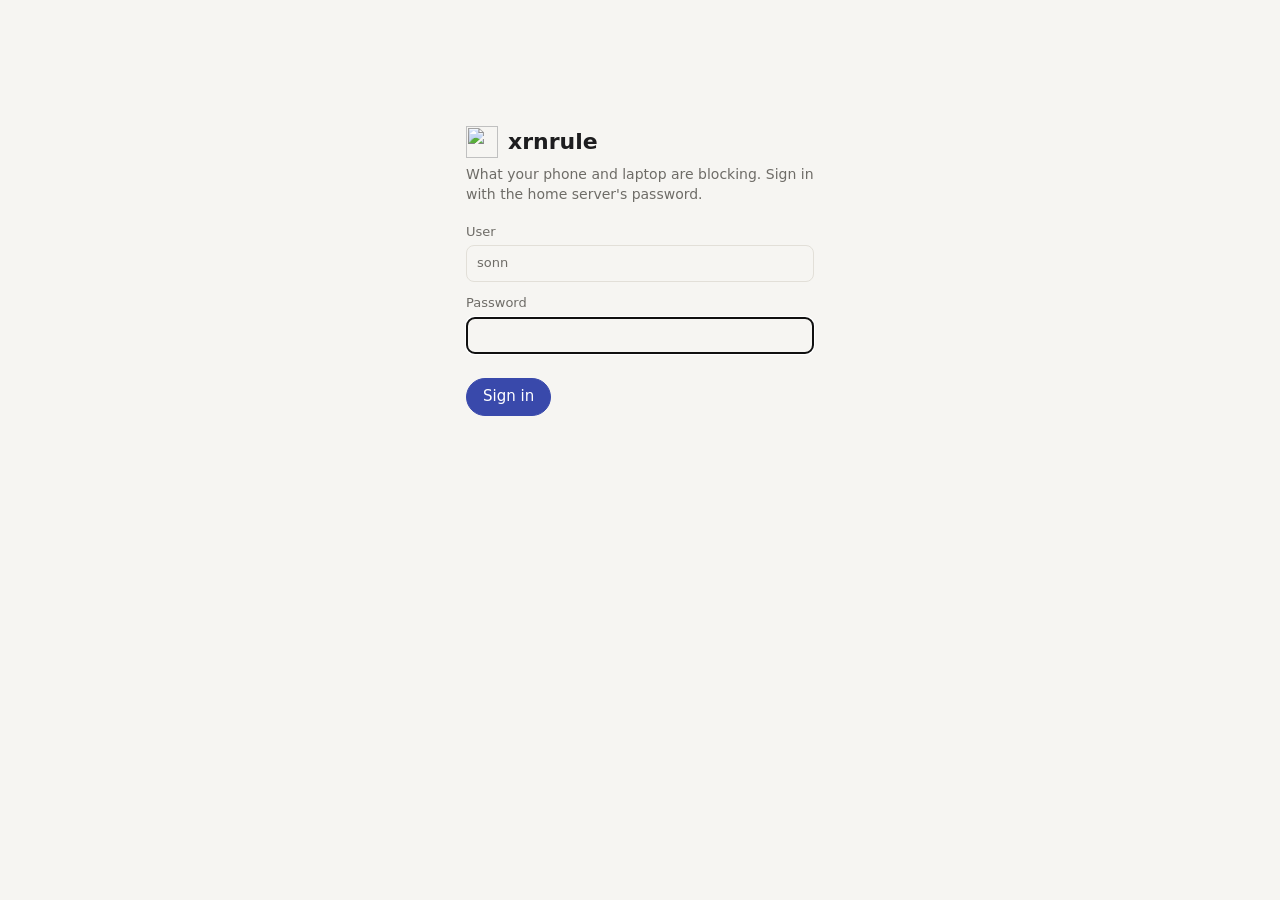
==== server/web/index.html @ ba11b961 "Rename xrnhabit to xrnrule xrnhabit and xrnfocus become one project: the app id, packages, laptop da" ====
<!doctype html>
<html lang="en">
<head>
  <meta charset="utf-8">
  <!-- The proxy strips the mount path; relative URLs need the trailing slash. -->
  <script>if (!/\/$|\.\w+$/.test(location.pathname)) location.replace(location.pathname + "/" + location.search + location.hash)</script>
  <meta name="viewport" content="width=device-width, initial-scale=1">
  <meta name="color-scheme" content="light dark">
  <title>xrnrule</title>
  <link rel="icon" href="icon.svg" type="image/svg+xml">
  <link rel="stylesheet" href="status.css">
  <script type="module" src="status.js"></script>
</head>
<body>
  <div id="app"><p class="boot">Loading…</p></div>
</body>
</html>
---- server/web/status.css ----
/* xrnrule status page: what the phone and the laptop are blocking right now. */

:root {
  --bg: #f6f5f2;
  --surface: #ffffff;
  --surface-2: #efede8;
  --line: #e2dfd8;
  --text: #1d1d1f;
  --muted: #6e6c67;
  --accent: #3949ab;
  --blocked: #c62828;
  --open: #2e7d32;
  --earned: #b26a00;
  --shadow: 0 1px 2px rgb(0 0 0 / 0.06), 0 4px 16px rgb(0 0 0 / 0.04);
  color-scheme: light;
}

@media (prefers-color-scheme: dark) {
  :root:not([data-theme="light"]) {
    --bg: #16171a;
    --surface: #1f2024;
    --surface-2: #2a2b30;
    --line: #33343a;
    --text: #ececec;
    --muted: #a2a2a8;
    --accent: #7986cb;
    --blocked: #ef5350;
    --open: #66bb6a;
    --earned: #ffb74d;
    --shadow: 0 1px 2px rgb(0 0 0 / 0.4);
    color-scheme: dark;
  }
}

:root[data-theme="dark"] {
  --bg: #16171a;
  --surface: #1f2024;
  --surface-2: #2a2b30;
  --line: #33343a;
  --text: #ececec;
  --muted: #a2a2a8;
  --accent: #7986cb;
  --blocked: #ef5350;
  --open: #66bb6a;
  --earned: #ffb74d;
  --shadow: 0 1px 2px rgb(0 0 0 / 0.4);
  color-scheme: dark;
}

* { box-sizing: border-box; }
html, body { margin: 0; }
body { background: var(--bg); color: var(--text); font: 15px/1.45 system-ui, -apple-system, "Segoe UI", Roboto, sans-serif; }
button, input { font: inherit; color: inherit; }
a { color: var(--accent); text-decoration: none; }
a:hover { text-decoration: underline; }

.boot { text-align: center; color: var(--muted); margin-top: 30vh; }
.wrap { max-width: 860px; margin: 0 auto; padding: 0 16px 48px; }

.bar { position: sticky; top: 0; z-index: 5; background: color-mix(in srgb, var(--bg) 88%, transparent); backdrop-filter: blur(8px); border-bottom: 1px solid var(--line); }
.bar .wrap { display: flex; align-items: center; gap: 12px; min-height: 56px; padding-bottom: 0; }
.bar h1 { font-size: 18px; margin: 0; display: flex; align-items: center; gap: 10px; font-weight: 650; }
.bar h1 img { width: 26px; height: 26px; }
.spacer { flex: 1; }
.live { font-size: 13px; color: var(--muted); display: inline-flex; gap: 6px; align-items: center; }
.live::before { content: ""; width: 8px; height: 8px; border-radius: 50%; background: var(--open); }
.live.off::before { background: var(--blocked); }
@media (max-width: 420px) { .live { font-size: 0; } }

.card { background: var(--surface); border-radius: 12px; box-shadow: var(--shadow); padding: 16px 18px; margin-top: 16px; }
.summary { display: grid; grid-template-columns: repeat(3, 1fr); gap: 12px; }
.summary b { display: block; font-size: 22px; font-weight: 650; }
.summary span { font-size: 12.5px; color: var(--muted); }
@media (max-width: 560px) { .summary { grid-template-columns: 1fr 1fr; } }

.devices { display: flex; flex-wrap: wrap; gap: 8px 28px; padding: 12px 18px; }
.device { display: flex; gap: 8px; align-items: baseline; font-size: 14px; }
.device::before { content: ""; width: 8px; height: 8px; border-radius: 50%; background: var(--open); align-self: center; }
.device span { color: var(--muted); font-size: 13px; }
.device.stale::before { background: var(--earned); }

.meter { height: 6px; border-radius: 3px; background: var(--surface-2); margin-top: 6px; overflow: hidden; }
.meter i { display: block; height: 100%; background: var(--accent); }

.block { display: grid; gap: 8px; }
.block .top { display: flex; gap: 10px; align-items: baseline; flex-wrap: wrap; }
.block h2 { font-size: 17px; margin: 0; }
.chip { font-size: 12px; padding: 1px 8px; border-radius: 999px; background: var(--surface-2); color: var(--muted); }
.status { font-weight: 600; }
.status.blocked { color: var(--blocked); }
.status.open { color: var(--open); }
.status.earned { color: var(--earned); }
.status.idle { color: var(--muted); font-weight: 500; }
.targets { display: flex; flex-wrap: wrap; gap: 6px; }
.target { font-size: 12.5px; padding: 2px 8px; border-radius: 6px; border: 1px solid var(--line); }
.how { font-size: 13.5px; color: var(--muted); }
.items { margin: 0; padding-left: 18px; font-size: 13.5px; }
.items li.done { text-decoration: line-through; color: var(--muted); }
.link { font-size: 11.5px; color: var(--accent); margin-left: 4px; }

.foot { color: var(--muted); font-size: 13px; margin-top: 14px; display: flex; justify-content: space-between; flex-wrap: wrap; gap: 8px; }
.empty { color: var(--muted); text-align: center; padding: 40px 16px; }

.login { max-width: 380px; margin: 14vh auto 0; }
.login h1 { display: flex; gap: 10px; align-items: center; font-size: 22px; margin: 0 0 6px; }
.login p { color: var(--muted); margin: 0 0 18px; font-size: 14px; }
.login form { display: grid; gap: 12px; }
.login label { display: grid; gap: 4px; font-size: 13px; color: var(--muted); }
.login input { border: 1px solid var(--line); background: var(--bg); border-radius: 8px; padding: 8px 10px; }
.btn { border: 1px solid var(--accent); background: var(--accent); color: #fff; border-radius: 999px; padding: 7px 16px; cursor: pointer; justify-self: start; }
.error { color: var(--blocked); font-size: 13.5px; }
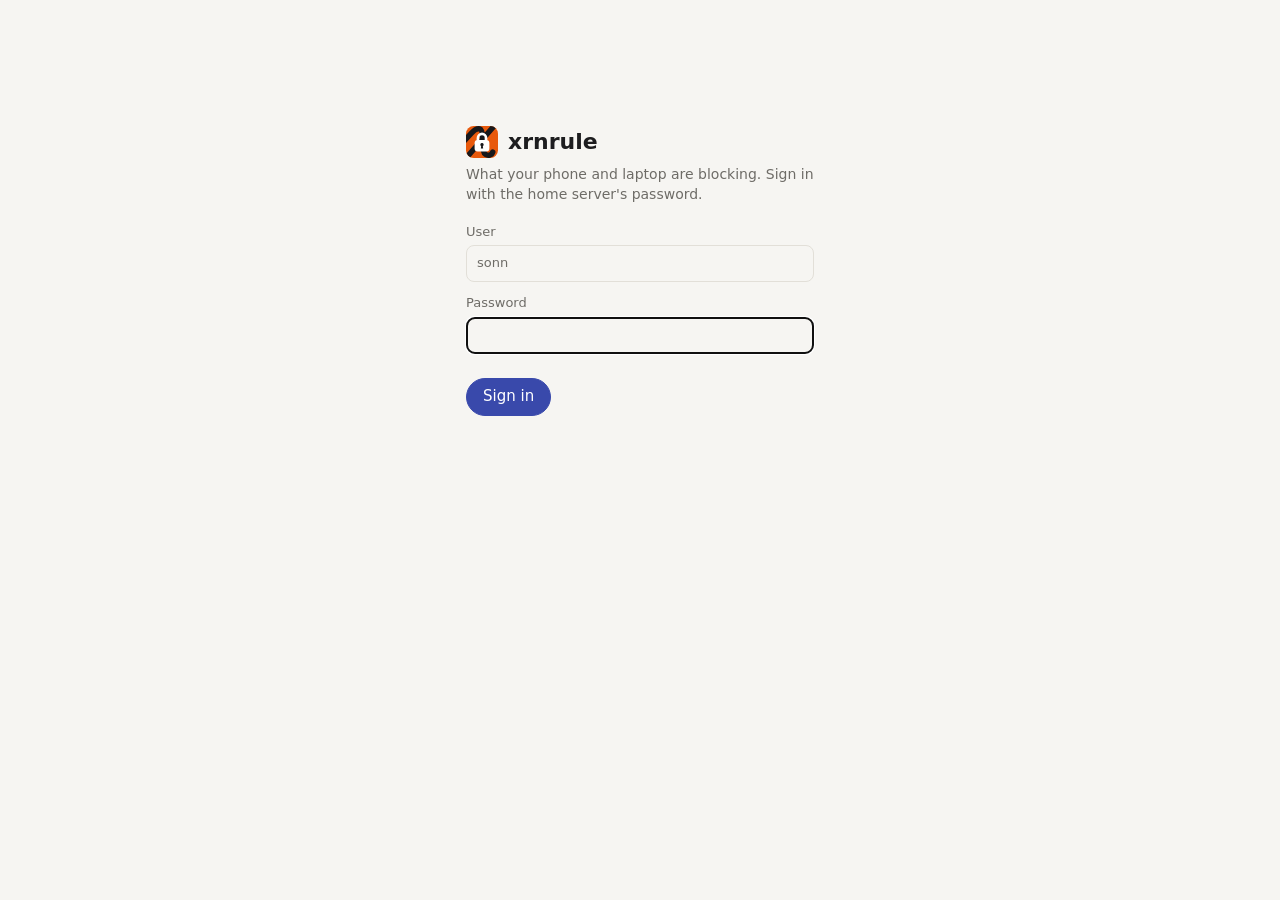
==== commit 6ff5f291: "Keep the x in the toolbar and tab icons" ====
--- a/server/web/index.html
+++ b/server/web/index.html
@@ -7,7 +7,7 @@
   <meta name="viewport" content="width=device-width, initial-scale=1">
   <meta name="color-scheme" content="light dark">
   <title>xrnrule</title>
-  <link rel="icon" href="icon.svg" type="image/svg+xml">
+  <link rel="icon" href="favicon.svg" type="image/svg+xml">
   <link rel="stylesheet" href="status.css">
   <script type="module" src="status.js"></script>
 </head>
--- a/server/web/status.css
+++ b/server/web/status.css
@@ -49,7 +49,7 @@
 
 * { box-sizing: border-box; }
 html, body { margin: 0; }
-body { background: var(--bg); color: var(--text); font: 15px/1.45 system-ui, -apple-system, "Segoe UI", Roboto, sans-serif; }
+body { background: var(--bg); color: var(--text); font: 15px/1.45 "MiSans", "MiSans Latin", system-ui, -apple-system, "Segoe UI", Roboto, sans-serif; }
 button, input { font: inherit; color: inherit; }
 a { color: var(--accent); text-decoration: none; }
 a:hover { text-decoration: underline; }
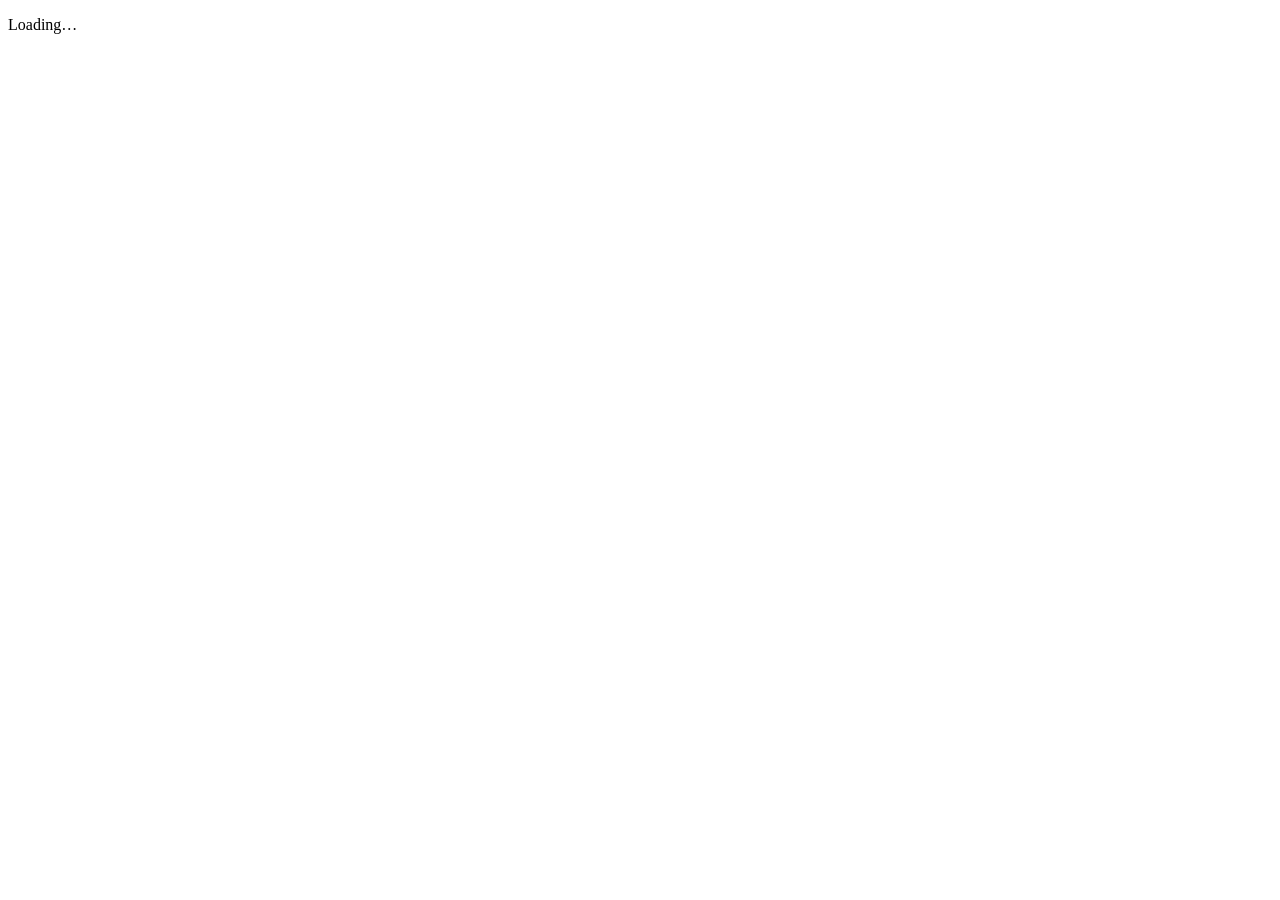
==== commit bbf1fa31: "Status page: the phone app's look, and Insights from the server's log The status page had its own bl" ====
--- a/server/web/index.html
+++ b/server/web/index.html
@@ -4,10 +4,14 @@
   <meta charset="utf-8">
   <!-- The proxy strips the mount path; relative URLs need the trailing slash. -->
   <script>if (!/\/$|\.\w+$/.test(location.pathname)) location.replace(location.pathname + "/" + location.search + location.hash)</script>
-  <meta name="viewport" content="width=device-width, initial-scale=1">
-  <meta name="color-scheme" content="light dark">
+  <meta name="viewport" content="width=device-width, initial-scale=1, viewport-fit=cover">
+  <meta name="color-scheme" content="dark light">
+  <meta name="theme-color" content="#1f1f23" media="(prefers-color-scheme: dark)">
+  <meta name="theme-color" content="#f2f2f4" media="(prefers-color-scheme: light)">
   <title>xrnrule</title>
   <link rel="icon" href="favicon.svg" type="image/svg+xml">
+  <link rel="preload" href="MiSansLatinVF.woff2" as="font" type="font/woff2" crossorigin>
+  <link rel="stylesheet" href="xrn.css">
   <link rel="stylesheet" href="status.css">
   <script type="module" src="status.js"></script>
 </head>
--- a/server/web/status.css
+++ b/server/web/status.css
@@ -1,111 +1,19 @@
-/* xrnrule status page: what the phone and the laptop are blocking right now. */
+/* xrnrule status page: what only this page has (its sign-in, the devices' check-ins). The look is
+   xrn.css, shared with the laptop's local page. */
 
-:root {
-  --bg: #f6f5f2;
-  --surface: #ffffff;
-  --surface-2: #efede8;
-  --line: #e2dfd8;
-  --text: #1d1d1f;
-  --muted: #6e6c67;
-  --accent: #3949ab;
-  --blocked: #c62828;
-  --open: #2e7d32;
-  --earned: #b26a00;
-  --shadow: 0 1px 2px rgb(0 0 0 / 0.06), 0 4px 16px rgb(0 0 0 / 0.04);
-  color-scheme: light;
-}
+.stat.fresh { --k: var(--accent); }
+.stat.stale { --k: var(--ready); }
+.blocks { display: grid; grid-template-columns: repeat(auto-fill, minmax(min(100%, 420px), 1fr)); gap: 14px; align-items: start; }
+.card.empty { padding: 40px 16px; }
+.foot { color: var(--muted); font-size: 13px; margin-top: 18px; text-align: center; }
+.bar .round { width: 34px; height: 34px; }
 
-@media (prefers-color-scheme: dark) {
-  :root:not([data-theme="light"]) {
-    --bg: #16171a;
-    --surface: #1f2024;
-    --surface-2: #2a2b30;
-    --line: #33343a;
-    --text: #ececec;
-    --muted: #a2a2a8;
-    --accent: #7986cb;
-    --blocked: #ef5350;
-    --open: #66bb6a;
-    --earned: #ffb74d;
-    --shadow: 0 1px 2px rgb(0 0 0 / 0.4);
-    color-scheme: dark;
-  }
-}
-
-:root[data-theme="dark"] {
-  --bg: #16171a;
-  --surface: #1f2024;
-  --surface-2: #2a2b30;
-  --line: #33343a;
-  --text: #ececec;
-  --muted: #a2a2a8;
-  --accent: #7986cb;
-  --blocked: #ef5350;
-  --open: #66bb6a;
-  --earned: #ffb74d;
-  --shadow: 0 1px 2px rgb(0 0 0 / 0.4);
-  color-scheme: dark;
-}
-
-* { box-sizing: border-box; }
-html, body { margin: 0; }
-body { background: var(--bg); color: var(--text); font: 15px/1.45 "MiSans", "MiSans Latin", system-ui, -apple-system, "Segoe UI", Roboto, sans-serif; }
-button, input { font: inherit; color: inherit; }
-a { color: var(--accent); text-decoration: none; }
-a:hover { text-decoration: underline; }
-
-.boot { text-align: center; color: var(--muted); margin-top: 30vh; }
-.wrap { max-width: 860px; margin: 0 auto; padding: 0 16px 48px; }
-
-.bar { position: sticky; top: 0; z-index: 5; background: color-mix(in srgb, var(--bg) 88%, transparent); backdrop-filter: blur(8px); border-bottom: 1px solid var(--line); }
-.bar .wrap { display: flex; align-items: center; gap: 12px; min-height: 56px; padding-bottom: 0; }
-.bar h1 { font-size: 18px; margin: 0; display: flex; align-items: center; gap: 10px; font-weight: 650; }
-.bar h1 img { width: 26px; height: 26px; }
-.spacer { flex: 1; }
-.live { font-size: 13px; color: var(--muted); display: inline-flex; gap: 6px; align-items: center; }
-.live::before { content: ""; width: 8px; height: 8px; border-radius: 50%; background: var(--open); }
-.live.off::before { background: var(--blocked); }
-@media (max-width: 420px) { .live { font-size: 0; } }
-
-.card { background: var(--surface); border-radius: 12px; box-shadow: var(--shadow); padding: 16px 18px; margin-top: 16px; }
-.summary { display: grid; grid-template-columns: repeat(3, 1fr); gap: 12px; }
-.summary b { display: block; font-size: 22px; font-weight: 650; }
-.summary span { font-size: 12.5px; color: var(--muted); }
-@media (max-width: 560px) { .summary { grid-template-columns: 1fr 1fr; } }
-
-.devices { display: flex; flex-wrap: wrap; gap: 8px 28px; padding: 12px 18px; }
-.device { display: flex; gap: 8px; align-items: baseline; font-size: 14px; }
-.device::before { content: ""; width: 8px; height: 8px; border-radius: 50%; background: var(--open); align-self: center; }
-.device span { color: var(--muted); font-size: 13px; }
-.device.stale::before { background: var(--earned); }
-
-.meter { height: 6px; border-radius: 3px; background: var(--surface-2); margin-top: 6px; overflow: hidden; }
-.meter i { display: block; height: 100%; background: var(--accent); }
-
-.block { display: grid; gap: 8px; }
-.block .top { display: flex; gap: 10px; align-items: baseline; flex-wrap: wrap; }
-.block h2 { font-size: 17px; margin: 0; }
-.chip { font-size: 12px; padding: 1px 8px; border-radius: 999px; background: var(--surface-2); color: var(--muted); }
-.status { font-weight: 600; }
-.status.blocked { color: var(--blocked); }
-.status.open { color: var(--open); }
-.status.earned { color: var(--earned); }
-.status.idle { color: var(--muted); font-weight: 500; }
-.targets { display: flex; flex-wrap: wrap; gap: 6px; }
-.target { font-size: 12.5px; padding: 2px 8px; border-radius: 6px; border: 1px solid var(--line); }
-.how { font-size: 13.5px; color: var(--muted); }
-.items { margin: 0; padding-left: 18px; font-size: 13.5px; }
-.items li.done { text-decoration: line-through; color: var(--muted); }
-.link { font-size: 11.5px; color: var(--accent); margin-left: 4px; }
-
-.foot { color: var(--muted); font-size: 13px; margin-top: 14px; display: flex; justify-content: space-between; flex-wrap: wrap; gap: 8px; }
-.empty { color: var(--muted); text-align: center; padding: 40px 16px; }
-
-.login { max-width: 380px; margin: 14vh auto 0; }
-.login h1 { display: flex; gap: 10px; align-items: center; font-size: 22px; margin: 0 0 6px; }
-.login p { color: var(--muted); margin: 0 0 18px; font-size: 14px; }
-.login form { display: grid; gap: 12px; }
-.login label { display: grid; gap: 4px; font-size: 13px; color: var(--muted); }
-.login input { border: 1px solid var(--line); background: var(--bg); border-radius: 8px; padding: 8px 10px; }
-.btn { border: 1px solid var(--accent); background: var(--accent); color: #fff; border-radius: 999px; padding: 7px 16px; cursor: pointer; justify-self: start; }
+.login { max-width: 380px; margin: 12vh auto 0; padding: 0 16px; display: grid; justify-items: center; gap: 22px; }
+.login-mark { width: 64px; height: 64px; display: block; }
+.login form { width: 100%; display: grid; gap: 14px; padding: 22px; }
+.login label { display: grid; gap: 6px; font-size: 13px; color: var(--muted); }
+.login input { border: 1px solid transparent; background: var(--surface-2); color: var(--text); border-radius: 12px; padding: 10px 14px; font-size: 15px; }
+.login input:focus { outline: none; border-color: var(--accent); }
+.login .btn { width: 100%; margin-top: 4px; }
 .error { color: var(--blocked); font-size: 13.5px; }
+.error:empty { display: none; }
